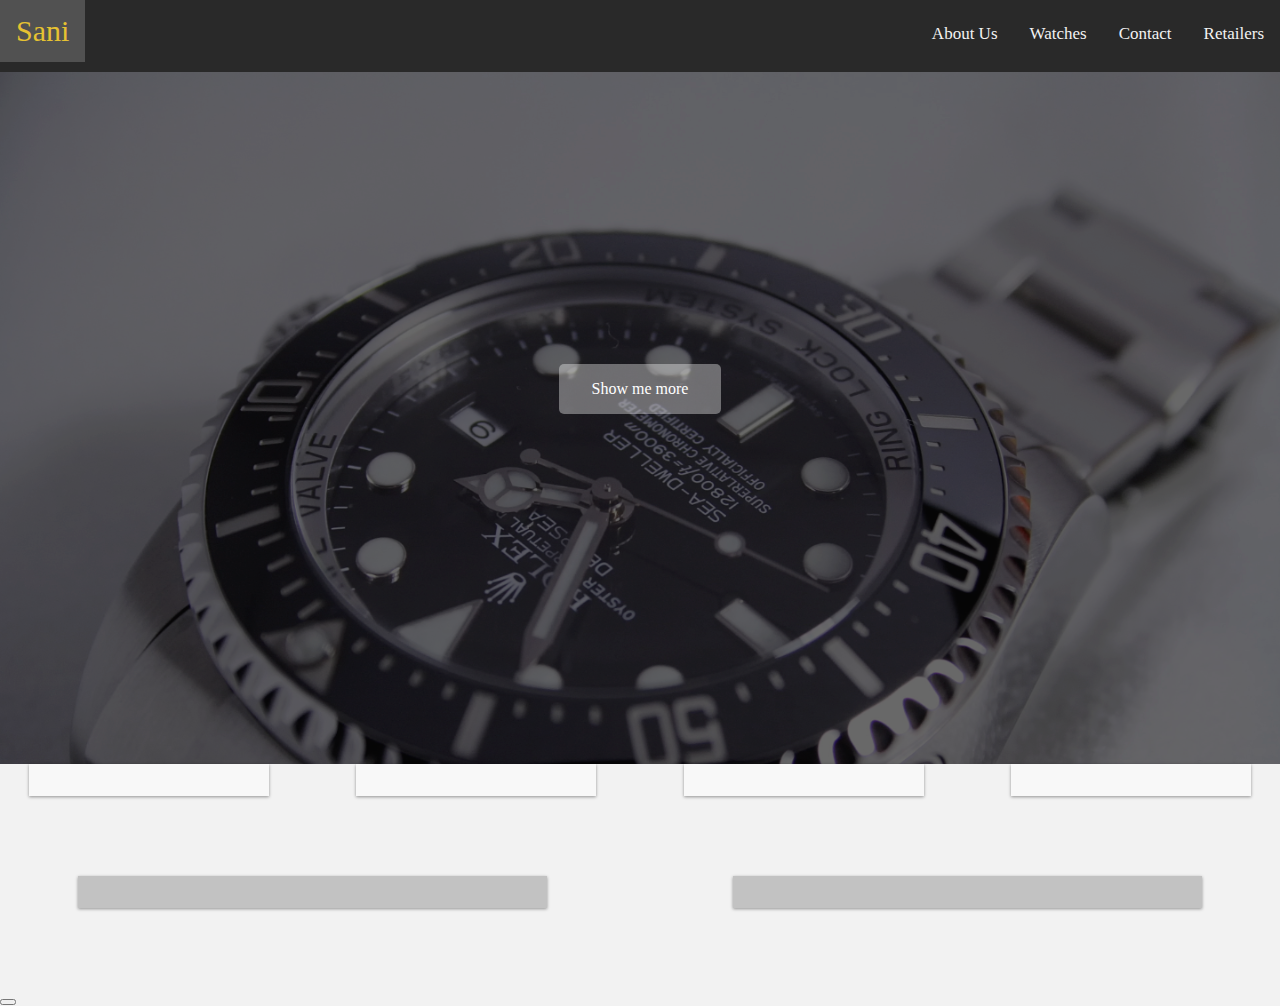
==== index.html @ 87c69438 "Add files via upload" ====
<!DOCTYPE html>
<html>
<head>
    <meta charset="utf-8" />
    <meta http-equiv="X-UA-Compatible" content="IE=edge">
    <title>Page Title</title>
    <meta name="viewport" content="width=device-width, initial-scale=1">
    <link rel="stylesheet" type="text/css" media="screen" href="style.css" />
    <script src="script.js"></script>
</head>
<body>
    <header class="navibar" id="mynavbar">
        <a class="Sani" style="float:left" href="index.html">Sani</a>
        <a href="subscribtion.html">Retailers</a>
        <a href="#projects">Contact</a>
        <a href="watches.html">Watches</a>
        <a href="#about">About Us</a>

    </header>
    <section class="home">
        <div class="showme">
                <a href="watches.html">Show me more</a>
        </div>
    </section>
    <section class="products">
        <div class="products__pro">
            <div class="products__box">
        </div>
        <div class="products__box">
        </div>
        <div class="products__box">
        </div>
        <div class="products__box">
        </div>
    </div>
    </section>
    <section class="field">
        <div>

        </div>
    </section>
    <section class="twofield">
        <div class="twofield__pro">
            <div class="twofield__box">
        </div>
        <div class="twofield__box">
        </div>
    </div>
    </section>
    <button>

    </button>
</body>
</html>
---- style.css ----
@import url('https://fonts.googleapis.com/css?family=Lato:100,300,300i,400');
html{
  scroll-behavior: smooth;
}
body{
    padding: 0;
    margin: 0;
    font-family: 'HelveticaNeue';
    background-color: #f2f2f2;
    overflow-x: hidden;
}

.home {
  background:

url(images/home.png);
background-color: rgb(5, 5, 5);
background-blend-mode: screen;
background-size: cover;
background-repeat: no-repeat;
background-position: center center;
height: 30vh;
width: 100vw;
text-align: center;
padding-top: 12em;
padding-bottom: 18%;
color: white;
}
.showme{
  margin-left: auto;
  margin-right: auto;
  border-radius: 5px;
  margin-top: 100px;
  width: 130px;
  padding: 1em;
  background-color: rgba(255, 255, 255, 0.37);
}
.home img{
  width: 100%;
  height: 100%;
  
}
.home a{
  text-decoration: none;
  color: white;
}
.products {
    padding-bottom: 5em; 
}
    .products__pro {
      display: grid;
      color: black;
      grid-template-columns: 1fr 1fr 1fr 1fr;
      grid-gap: 30px; 
    }
    .products__box {
      width: 70%;
      margin: 0 auto;
      box-shadow: 0 1px 3px rgba(0, 0, 0, 0.4);
      background: rgba(255, 255, 255, 0.45);
      padding: 1em 1em;
      text-align: center; 
    }
  
     .twofield {
        padding-bottom: 5em; 
    }
        .twofield__pro {
          display: grid;
          color: black;
          grid-template-columns: 1fr 1fr;
          grid-gap: 30px; 
        }
        .twofield__box {
          width: 70%;
          margin: 0 auto;
          box-shadow: 0 1px 3px rgba(0, 0, 0, 0.4);
          background: rgba(136, 136, 136, 0.45);
          padding: 1em 1em;
          text-align: center; 
        }
        /* Header*/
        header{
          background-color: #292929;
          text-color: white;
          overflow: hidden;
          width: 100%;
          height: 4.5em;
      }
      header p{
          margin-top: 5px;
          margin-left: 0.5em;
          position: absolute;
          font-size: 2.7em;
        }
        .Sani{
          color: #E6C232 !important;
          font-size: 30px !important;
          margin-top: 0 !important;
        }
      
        .topnav {
          overflow: hidden;
          background-color: #333;
        }
        
        .navibar a {
          float: right;
          display: block;
          color: #f2f2f2;
          text-align: center;
          padding: 14px 16px;
          text-decoration: none;
          font-size: 17px;
          margin-top: 10px;
        }
        
        .navibar a:hover {
          background-color: rgba(141, 141, 141, 0.404);
        }
        .watchpage{
          background-color: #474747;
          height:500px;
        }
        .sub{
          height: 100%;
          margin: 0;
          padding: 0;
          background-color: #232323;
          
        }
        .subsc {
          display: grid;
          grid-template-columns: 1fr 1fr 1fr ;
          grid-gap: 50px; 
        }
        .subsc h2,.subsc h3{
          text-align: center;
        }
        .subsc h2{
        font-weight: 300;
        }
        .subsc h3{
          font-size: 25px;
        }
        .subsc p{
          margin-left:  15px;
        }
        .subscgold__box h2, .subscgold__box h3{
          color: #E6C232;
        }
        .subscgold__box h2{
          font-size: 35px !important;
          font-weight: lighter;
        }
        .subscgold__box{
          box-shadow: 0px 0px 12px 5px rgba(230,194,50,1);
          margin-top: 50px;
          margin-bottom: 50px;
          height: 550px !important;
        }
        .subsc__box{
          box-shadow: 0px 0px 12px 5px rgba(255,255,255,1);
          margin-top: 100px;
          margin-bottom: 50px;
          height: 500px;
        }
        .subsc__box, .subscgold__box{
          border-radius: 5px;
          margin-left: auto;
          margin-right: auto;
          color: white;
          background-color: #444444;
          width: 80%;
        }
        .subsc__box p, .subscgold__box p{
          margin-bottom: 30px;
        }
        .See1{
          text-align: center;
          margin-left: auto;
          margin-right: auto;
          border-radius: 5px;
          margin-top: 127px;
          margin-bottom: 15px;
          width: 140px;
          padding: 1em;
          background-color: rgba(126, 126, 126, 0.37);
        }
        .holder{
          height: 20px;
        }
        .See2{
          text-align: center;
          margin-left: auto;
          margin-right: auto;
          border-radius: 5px;
          margin-bottom: 15px;
          margin-top: 60px;
          width: 140px;
          padding: 1em;
          background-color: #E6C232;
          
        }

        .See1 a, .See2 a{
          
          text-decoration: none;
          color: white;
        }
        @media only screen and (min-width: 901px) {
          .subsc {
            height: 100vh;
          }
        }
        @media only screen and (max-width: 1085px) {
          .subsc {
            grid-gap: 0px;  
        }
        .subsc__box, .subscgold__box {
          width: 90%;
      }
      }
      @media only screen and (max-width: 900px) {
        .subsc {
          grid-template-columns: 1fr;

      }
      .subsc__box, .subscgold__box {
        width: 50%;
    }
    }
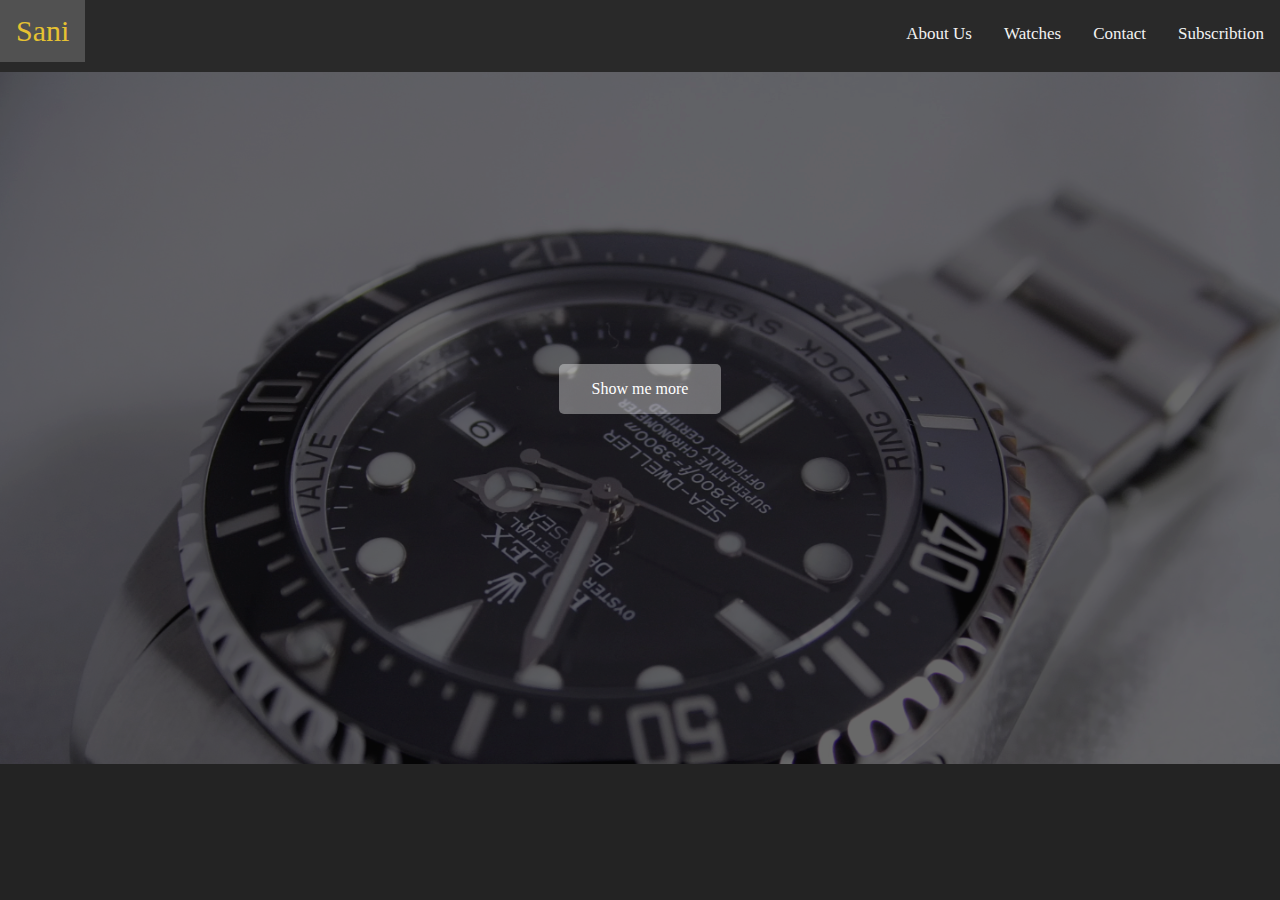
==== commit a46d6d93: "Add files via upload" ====
--- a/index.html
+++ b/index.html
@@ -11,7 +11,7 @@
 <body>
     <header class="navibar" id="mynavbar">
         <a class="Sani" style="float:left" href="index.html">Sani</a>
-        <a href="subscribtion.html">Retailers</a>
+        <a href="subscribtion.html">Subscribtion</a>
         <a href="#projects">Contact</a>
         <a href="watches.html">Watches</a>
         <a href="#about">About Us</a>
@@ -22,33 +22,5 @@
                 <a href="watches.html">Show me more</a>
         </div>
     </section>
-    <section class="products">
-        <div class="products__pro">
-            <div class="products__box">
-        </div>
-        <div class="products__box">
-        </div>
-        <div class="products__box">
-        </div>
-        <div class="products__box">
-        </div>
-    </div>
-    </section>
-    <section class="field">
-        <div>
-
-        </div>
-    </section>
-    <section class="twofield">
-        <div class="twofield__pro">
-            <div class="twofield__box">
-        </div>
-        <div class="twofield__box">
-        </div>
-    </div>
-    </section>
-    <button>
-
-    </button>
 </body>
 </html>--- a/style.css
+++ b/style.css
@@ -1,12 +1,13 @@
 @import url('https://fonts.googleapis.com/css?family=Lato:100,300,300i,400');
 html{
   scroll-behavior: smooth;
+  background-color: #232323;
+  color: white;
 }
 body{
     padding: 0;
     margin: 0;
     font-family: 'HelveticaNeue';
-    background-color: #f2f2f2;
     overflow-x: hidden;
 }
 
@@ -26,6 +27,59 @@
 padding-bottom: 18%;
 color: white;
 }
+/* login */
+.wrapper h1{
+  color: #E6C232;
+}
+.wrapper {
+  margin-top: 50px;
+  margin-left: auto;
+  margin-right: auto;
+  width: 460px;
+  padding: 10px;
+  text-align: center;
+  background-color: rgba(126, 126, 126, 0.37);
+  height: 600px;
+
+  
+}
+.login{
+  margin-left: auto;
+  margin-right: auto;
+  width: 40%;
+  text-align: left;
+}
+.login button{
+  text-decoration: none;
+  background-color: #E6C232;
+  border-radius: 10px;
+  color: white;
+  padding: 12px 20px;
+  display: block;
+  width: 100px;
+  cursor: pointer;
+  margin-bottom: 20px;
+  margin-top: 10px;
+  text-align: center;
+  margin-left: auto;
+  margin-right: auto;
+  border: #0C6400;
+  font-size: 1em;
+}
+input {
+  border: 1px solid white;
+  margin: 0;
+  padding: 0;
+  border-top: 0px;
+  border-left: 0px;
+  border-right: 0px;
+  background-color: rgba(43, 43, 43, 0);
+  color: white;
+  font-size: 1em;
+  padding-top: 0.5em;
+  margin-bottom: 10px;
+}
+
 .showme{
   margin-left: auto;
   margin-right: auto;
@@ -118,9 +172,29 @@
         .navibar a:hover {
           background-color: rgba(141, 141, 141, 0.404);
         }
+        /*watch
+        */
         .watchpage{
-          background-color: #474747;
-          height:500px;
+          background-color: #232323;
+        }
+        .sec1{
+          color: white;
+          float: left;
+          width: 20%
+        }
+        .sec1 input{
+          margin-bottom: 30px;
+        }
+        #order_review.woocommerce-checkout-review-order
+        .sec2{
+          color: white;
+          float: right;
+          width: 80%;
+        }
+        .sec1{
+          color: white;
+          float: left;
+          width: 20%
         }
         .sub{
           height: 100%;
@@ -175,6 +249,10 @@
         }
         .subsc__box p, .subscgold__box p{
           margin-bottom: 30px;
+        }
+        .watches__box a{
+          text-decoration: none;
+          color: white;
         }
         .See1{
           text-align: center;
@@ -208,6 +286,206 @@
           text-decoration: none;
           color: white;
         }
+        .watches__pro {
+          display: grid;
+          color: black;
+          grid-template-columns: 1fr 1fr 1fr 1fr;
+          grid-gap: 30px; 
+        }
+        .watches__box {
+          width: 90%;
+          margin: 0 auto;
+          box-shadow: 0 1px 3px rgba(0, 0, 0, 0.4);
+          background: #575757;
+          padding: 1em 1em;
+          color: white;
+          text-align: center; 
+        }
+        .watches__box img{
+          width: 50%;
+        }
+        .watches__box h3{
+          text-align: center;
+          color: #E6C232;
+        }
+        .Brand{
+          width: 80%;
+          border-bottom: 1px #E6C232 solid;
+        }
+        .sec1 h3{
+          border-bottom: 1px #E6C232 solid;
+          font-size: 25px;
+          border-width: 80%;
+          padding-bottom: 20px;
+        }
+        .range img{
+          width: 95%;
+          margin-bottom: 10px;
+        }
+        .range p{
+          width: 50%;
+          float: left;
+        }
+        .range{
+          width: 80%;
+          border-bottom: 1px #E6C232 solid;
+        }
+        .Condition{
+          width: 80%;
+        }
+        .se3 {
+          color: white;
+          float: left;
+          background-color: #232323;
+        }
+        .se2{
+          color: white;
+          float: right;
+          width: 55%;
+          background-color: #232323;
+          padding-top: 60px;
+        }
+        .se1{
+          color: white;
+          float: left;
+          width: 45%;
+          background-color: #232323;
+          padding-top: 60px;
+        
+        }
+        .imgcont{
+          margin-left: auto;
+          margin-right: auto;
+          text-align: center;
+          width: 90%;
+          margin-top: 25px;
+          padding-top: 30px;
+          padding-bottom: 30px;
+          background-color: #333333;
+        }
+        .imgcont img{
+          width: 60%;
+        }
+        .se1 p{
+          margin-left: 10px;
+        }
+        .se3 p{
+          margin-left: 10px;
+          margin-bottom: 150px;
+        }
+        .productpay{
+          width: 50%;
+          float: left;
+        }
+        .status{
+          margin-top: 10px;
+          float: right;
+          width: 45%;
+        }
+        .status p{
+          width: 50%;
+          float: left;
+          border-top: 1px #E6C232 solid;
+          
+        }
+        .payment{
+          border-bottom: 1px #E6C232 solid;
+        }
+        .payment img{
+          width: 60%;
+        }
+        .knopje {
+          text-decoration: none;
+          background-color: #E6C232;
+          border-radius: 4px;
+          color: white;
+          padding: 12px 70px;
+          cursor: pointer;
+          margin-bottom: 20px;
+          margin-top: 100px;
+          text-align: center;
+      }
+      .payment img:hover {
+        background-color: yellow;
+      }
+      .section1{
+        margin-left: 10px;
+        color: white;
+        float: left;
+        width: 30%;
+        background-color: #232323;
+        padding-top: 60px;
+      
+      }
+      .section2{
+        color: white;
+        float: left;
+        width: 30%;
+        background-color: #232323;
+        padding-top: 60px;
+      
+      }
+      .section3{
+        color: white;
+        float: left;
+        background-color: #232323;
+        padding-top: 60px;
+      
+      }
+      .section3 img{
+        width: 50px;
+        float: left;
+        margin-right: 8px;
+      }
+      .section1 h2{
+        color: #E6C232 ;
+      }
+      .section2 h2{
+        color: #E6C232 ;
+      }
+      .section3 h2{
+        color: #E6C232 ;
+      }
+      select{
+        background: #232323;
+        border: #8d8d8d solid 1px; 
+        color: white;
+        margin-bottom: 17px;
+        width: 100px;
+      }
+      b{
+        margin-top: 10px
+      }
+      .knop {
+        text-decoration: none;
+        background-color: #E6C232 ;
+        border-radius: 4px;
+        color: white;
+        padding: 12px 40px;
+        cursor: pointer;
+        margin-bottom: 20px;
+        margin-top: 10px;
+        text-align: center;
+    }
+   
+    .section3 .knop{
+      float: left;
+    }
+    .knop:hover{
+    background-color: rgb(161, 135, 31) ;
+    }
+    .thanks{
+      margin-left: auto;
+      margin-right: auto;
+      width: 60%;
+      text-align: left;
+    }
+    a.back{
+      color: rgb(84, 111, 231) ;
+    }
+    a.back:hover{
+      color: rgb(52, 77, 189) ;
+    }
         @media only screen and (min-width: 901px) {
           .subsc {
             height: 100vh;
@@ -229,4 +507,11 @@
       .subsc__box, .subscgold__box {
         width: 50%;
     }
-    }+    }
+    @media only screen and (max-width: 440px) {
+      .subsc__box, .subscgold__box {
+        width: 80%;
+    }
+
+    }
+    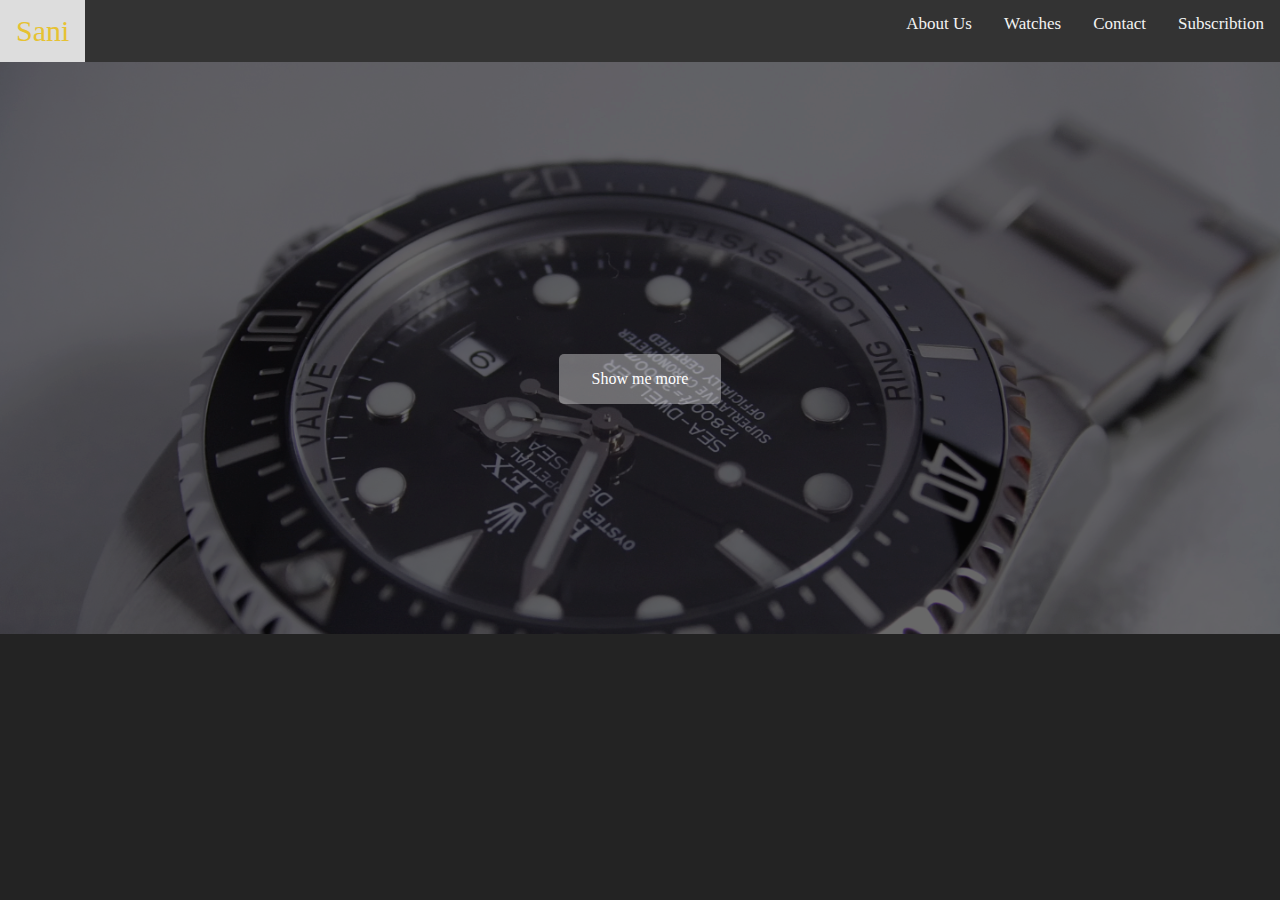
==== commit 4f8da4a4: "Add files via upload" ====
--- a/index.html
+++ b/index.html
@@ -7,15 +7,18 @@
     <meta name="viewport" content="width=device-width, initial-scale=1">
     <link rel="stylesheet" type="text/css" media="screen" href="style.css" />
     <script src="script.js"></script>
+    <link rel="stylesheet" href="https://cdnjs.cloudflare.com/ajax/libs/font-awesome/4.7.0/css/font-awesome.min.css">
 </head>
 <body>
-    <header class="navibar" id="mynavbar">
-        <a class="Sani" style="float:left" href="index.html">Sani</a>
+    <header class="topnav" id="myTopnav">
+        <a class="active" href="index.html">Sani</a>
         <a href="subscribtion.html">Subscribtion</a>
         <a href="#projects">Contact</a>
         <a href="watches.html">Watches</a>
         <a href="#about">About Us</a>
-
+        <a href="javascript:void(0);" class="icon" onclick="myFunction()">
+                <i class="fa fa-bars"></i>
+              </a>
     </header>
     <section class="home">
         <div class="showme">
--- a/style.css
+++ b/style.css
@@ -5,6 +5,7 @@
   color: white;
 }
 body{
+    height: 100%;
     padding: 0;
     margin: 0;
     font-family: 'HelveticaNeue';
@@ -20,7 +21,6 @@
 background-size: cover;
 background-repeat: no-repeat;
 background-position: center center;
-height: 30vh;
 width: 100vw;
 text-align: center;
 padding-top: 12em;
@@ -29,40 +29,39 @@
 }
 /* login */
 .wrapper h1{
-  color: #E6C232;
+  font-size: 50px;
+  font-weight: 100;
+  color: white;
 }
 .wrapper {
-  margin-top: 50px;
-  margin-left: auto;
-  margin-right: auto;
+  margin-left: 25px;
   width: 460px;
-  padding: 10px;
-  text-align: center;
-  background-color: rgba(126, 126, 126, 0.37);
-  height: 600px;
-
-  
+  text-align: left;
 }
 .login{
-  margin-left: auto;
-  margin-right: auto;
-  width: 40%;
+  width: 100%;
   text-align: left;
+}
+.login a{
+  margin-right: 40px;
+  line-height: 50px;
+  color: rgb(27, 128, 245) !important;
+}
+.login a:hover{
+  color: rgb(52, 77, 189) !important;
 }
 .login button{
   text-decoration: none;
-  background-color: #E6C232;
+  background-color: rgb(146, 146, 146);
   border-radius: 10px;
   color: white;
   padding: 12px 20px;
   display: block;
   width: 100px;
   cursor: pointer;
+  margin-top: 10px;
   margin-bottom: 20px;
-  margin-top: 10px;
   text-align: center;
-  margin-left: auto;
-  margin-right: auto;
   border: #0C6400;
   font-size: 1em;
 }
@@ -79,7 +78,9 @@
   padding-top: 0.5em;
   margin-bottom: 10px;
 }
-
+.wrapper input{
+  width: 100%;
+}
 .showme{
   margin-left: auto;
   margin-right: auto;
@@ -134,30 +135,76 @@
           text-align: center; 
         }
         /* Header*/
-        header{
-          background-color: #292929;
-          text-color: white;
-          overflow: hidden;
-          width: 100%;
-          height: 4.5em;
-      }
-      header p{
-          margin-top: 5px;
-          margin-left: 0.5em;
-          position: absolute;
-          font-size: 2.7em;
-        }
+       
         .Sani{
           color: #E6C232 !important;
           font-size: 30px !important;
           margin-top: 0 !important;
         }
-      
         .topnav {
           overflow: hidden;
           background-color: #333;
         }
         
+        .topnav a {
+          float: left;
+          display: block;
+          color: #f2f2f2;
+          text-align: center;
+          padding: 14px 16px;
+          text-decoration: none;
+          font-size: 17px;
+        }
+        
+        .topnav a:hover {
+          background-color: #ddd;
+          color: black;
+        }
+  
+        .topnav a.active {
+          color: #E6C232 !important;
+          font-size: 30px !important;
+          margin-top: 0 !important;
+        }
+        
+        .topnav .icon {
+          display: none;
+        }
+        @media screen and (min-width: 600px) {
+          .topnav a.active {
+            float: left;
+        }
+        .topnav a {
+          float: right;
+      }
+        }
+        @media screen and (max-width: 600px) {
+          .topnav a:not(:first-child) {display: none;}
+          .topnav a.icon {
+            float: right;
+            display: block;
+          }
+        }
+        
+        @media screen and (max-width: 600px) {
+          .topnav.responsive {position: relative;}
+          .topnav.responsive .icon {
+            position: absolute;
+            right: 0;
+            top: 0;
+          }
+          .topnav.responsive a {
+            float: none;
+            display: block;
+            text-align: left;
+          }
+        }
+      /*
+        .topnav {
+          overflow: hidden;
+          background-color: #333;
+        }
+        /*
         .navibar a {
           float: right;
           display: block;
@@ -172,11 +219,15 @@
         .navibar a:hover {
           background-color: rgba(141, 141, 141, 0.404);
         }
+
         /*watch
         */
-        .watchpage{
+        .watchpage {
+          margin-left: auto;
+          margin-right: auto;
+          width: 92%;
           background-color: #232323;
-        }
+      }
         .sec1{
           color: white;
           float: left;
@@ -185,13 +236,15 @@
         .sec1 input{
           margin-bottom: 30px;
         }
-        #order_review.woocommerce-checkout-review-order
+     
         .sec2{
+          margin-right: 10px;
           color: white;
           float: right;
-          width: 80%;
+          width: 75%;
         }
         .sec1{
+          margin-left: 10px;
           color: white;
           float: left;
           width: 20%
@@ -384,6 +437,7 @@
         }
         .status p{
           width: 50%;
+          padding-top: 5px;
           float: left;
           border-top: 1px #E6C232 solid;
           
@@ -393,6 +447,7 @@
         }
         .payment img{
           width: 60%;
+          margin-bottom: 7px;
         }
         .knopje {
           text-decoration: none;
@@ -454,6 +509,7 @@
         width: 100px;
       }
       b{
+        line-height: 25px;
         margin-top: 10px
       }
       .knop {
@@ -498,7 +554,8 @@
         .subsc__box, .subscgold__box {
           width: 90%;
       }
-      }
+      
+    }
       @media only screen and (max-width: 900px) {
         .subsc {
           grid-template-columns: 1fr;
@@ -507,11 +564,78 @@
       .subsc__box, .subscgold__box {
         width: 50%;
     }
-    }
+    .sec2{
+      margin-left: 15px;
+      width: 95%;
+      float: left;
+    }
+    .sec1{
+      margin-left: 10px;
+      width: 100%
+    }
+    .watches__pro {
+      grid-template-columns: 1fr 1fr;
+      grid-gap: 30px;
+    }
+    .watches__box{
+      width: 80%;
+    }
+    .se1{
+      width: 100%;
+    }
+    .se2 {
+        float: left;
+        width: 100%;
+        margin-bottom: 20px;
+  }
+  .se3{
+    text-align: center;
+    margin-bottom: 40px;
+    width: 100%;
+  }
+  .se3 p {
+    margin-left: 10px;
+    margin-bottom: 40px;
+}
+.productpay {
+  text-align: center;
+  float: none;
+  width: 100%;
+}
+.status {
+  margin-top: 20px;
+  width: 100%;
+  float:none;
+}
+  }
+
     @media only screen and (max-width: 440px) {
       .subsc__box, .subscgold__box {
         width: 80%;
     }
 
     }
-    +    @media only screen and (max-width: 511px){
+      .wrapper{
+          margin-left: auto;
+          margin-right: auto;
+          width: 90%;
+      }
+      .wrapper input {
+        width: 80%;
+      }
+    }
+    @media only screen and (max-width: 700px){
+      .section1{
+        width:100%;
+      }
+      .section2{
+        width: 100%;
+      }
+      .section1 input{
+        width: 60%;
+        }
+      .section2 input{
+      width: 60%;
+      }
+    }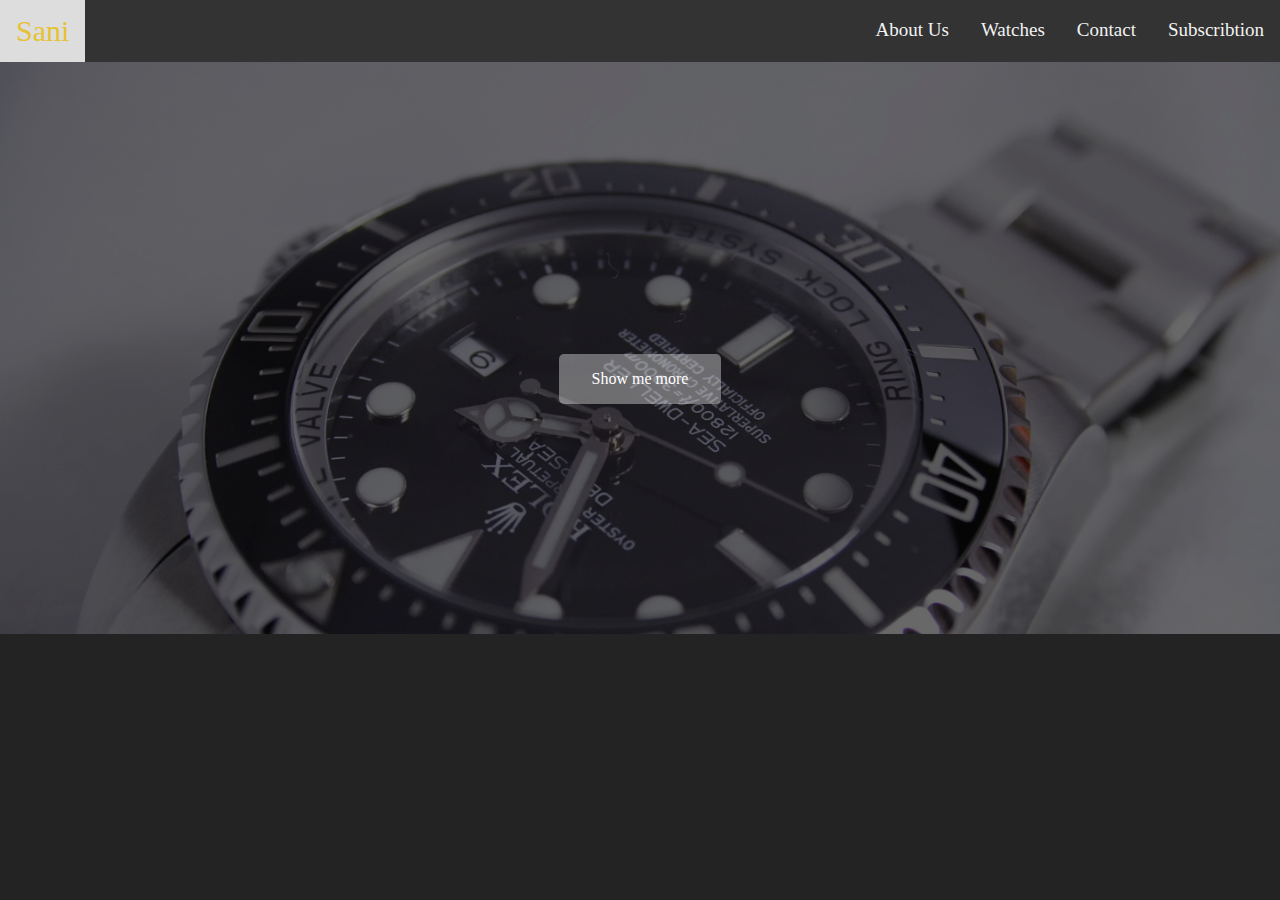
==== commit 2757eb38: "Add files via upload" ====
--- a/index.html
+++ b/index.html
@@ -15,7 +15,7 @@
         <a href="subscribtion.html">Subscribtion</a>
         <a href="#projects">Contact</a>
         <a href="watches.html">Watches</a>
-        <a href="#about">About Us</a>
+        <a href="aboutus.html">About Us</a>
         <a href="javascript:void(0);" class="icon" onclick="myFunction()">
                 <i class="fa fa-bars"></i>
               </a>
--- a/style.css
+++ b/style.css
@@ -1,10 +1,12 @@
 @import url('https://fonts.googleapis.com/css?family=Lato:100,300,300i,400');
-html{
-  scroll-behavior: smooth;
-  background-color: #232323;
-  color: white;
-}
-body{
+
+html {
+    scroll-behavior: smooth;
+    background-color: #232323;
+    color: white;
+}
+
+body {
     height: 100%;
     padding: 0;
     margin: 0;
@@ -13,629 +15,748 @@
 }
 
 .home {
-  background:
-
-url(images/home.png);
-background-color: rgb(5, 5, 5);
-background-blend-mode: screen;
-background-size: cover;
-background-repeat: no-repeat;
-background-position: center center;
-width: 100vw;
-text-align: center;
-padding-top: 12em;
-padding-bottom: 18%;
-color: white;
-}
+    background: url(images/home.png);
+    background-color: rgb(5, 5, 5);
+    background-blend-mode: screen;
+    background-size: cover;
+    background-repeat: no-repeat;
+    background-position: center center;
+    width: 100vw;
+    text-align: center;
+    padding-top: 12em;
+    padding-bottom: 18%;
+    color: white;
+}
+
 /* login */
-.wrapper h1{
-  font-size: 50px;
-  font-weight: 100;
-  color: white;
-}
+.wrapper h1 {
+    font-size: 50px;
+    font-weight: 100;
+    color: white;
+}
+
 .wrapper {
-  margin-left: 25px;
-  width: 460px;
-  text-align: left;
-}
-.login{
-  width: 100%;
-  text-align: left;
-}
-.login a{
-  margin-right: 40px;
-  line-height: 50px;
-  color: rgb(27, 128, 245) !important;
-}
-.login a:hover{
-  color: rgb(52, 77, 189) !important;
-}
-.login button{
-  text-decoration: none;
-  background-color: rgb(146, 146, 146);
-  border-radius: 10px;
-  color: white;
-  padding: 12px 20px;
-  display: block;
-  width: 100px;
-  cursor: pointer;
-  margin-top: 10px;
-  margin-bottom: 20px;
-  text-align: center;
-  border: #0C6400;
-  font-size: 1em;
-}
+    margin-left: 25px;
+    width: 460px;
+    text-align: left;
+}
+
+.login {
+    width: 100%;
+    text-align: left;
+}
+
+.login a {
+    margin-right: 40px;
+    line-height: 50px;
+    color: rgb(27, 128, 245) !important;
+}
+
+.login a:hover {
+    color: rgb(52, 77, 189) !important;
+}
+
+.login button {
+    text-decoration: none;
+    background-color: rgb(146, 146, 146);
+    border-radius: 10px;
+    color: white;
+    padding: 12px 20px;
+    display: block;
+    width: 100px;
+    cursor: pointer;
+    margin-top: 10px;
+    margin-bottom: 20px;
+    text-align: center;
+    border: #0C6400;
+    font-size: 1em;
+}
+
 input {
-  border: 1px solid white;
-  margin: 0;
-  padding: 0;
-  border-top: 0px;
-  border-left: 0px;
-  border-right: 0px;
-  background-color: rgba(43, 43, 43, 0);
-  color: white;
-  font-size: 1em;
-  padding-top: 0.5em;
-  margin-bottom: 10px;
-}
-.wrapper input{
-  width: 100%;
-}
-.showme{
-  margin-left: auto;
-  margin-right: auto;
-  border-radius: 5px;
-  margin-top: 100px;
-  width: 130px;
-  padding: 1em;
-  background-color: rgba(255, 255, 255, 0.37);
-}
-.home img{
-  width: 100%;
-  height: 100%;
-  
-}
-.home a{
-  text-decoration: none;
-  color: white;
-}
+    border: 1px solid white;
+    margin: 0;
+    padding: 0;
+    border-top: 0px;
+    border-left: 0px;
+    border-right: 0px;
+    background-color: rgba(43, 43, 43, 0);
+    color: white;
+    font-size: 1em;
+    padding-top: 0.5em;
+    margin-bottom: 10px;
+}
+
+.wrapper input {
+    width: 100%;
+}
+
+.showme {
+    margin-left: auto;
+    margin-right: auto;
+    border-radius: 5px;
+    margin-top: 100px;
+    width: 130px;
+    padding: 1em;
+    background-color: rgba(255, 255, 255, 0.37);
+}
+
+.home img {
+    width: 100%;
+    height: 100%;
+
+}
+
+.home a {
+    text-decoration: none;
+    color: white;
+}
+
 .products {
-    padding-bottom: 5em; 
-}
-    .products__pro {
-      display: grid;
-      color: black;
-      grid-template-columns: 1fr 1fr 1fr 1fr;
-      grid-gap: 30px; 
-    }
-    .products__box {
-      width: 70%;
-      margin: 0 auto;
-      box-shadow: 0 1px 3px rgba(0, 0, 0, 0.4);
-      background: rgba(255, 255, 255, 0.45);
-      padding: 1em 1em;
-      text-align: center; 
-    }
-  
-     .twofield {
-        padding-bottom: 5em; 
-    }
-        .twofield__pro {
-          display: grid;
-          color: black;
-          grid-template-columns: 1fr 1fr;
-          grid-gap: 30px; 
-        }
-        .twofield__box {
-          width: 70%;
-          margin: 0 auto;
-          box-shadow: 0 1px 3px rgba(0, 0, 0, 0.4);
-          background: rgba(136, 136, 136, 0.45);
-          padding: 1em 1em;
-          text-align: center; 
-        }
-        /* Header*/
-       
-        .Sani{
-          color: #E6C232 !important;
-          font-size: 30px !important;
-          margin-top: 0 !important;
-        }
-        .topnav {
-          overflow: hidden;
-          background-color: #333;
-        }
-        
-        .topnav a {
-          float: left;
-          display: block;
-          color: #f2f2f2;
-          text-align: center;
-          padding: 14px 16px;
-          text-decoration: none;
-          font-size: 17px;
-        }
-        
-        .topnav a:hover {
-          background-color: #ddd;
-          color: black;
-        }
-  
-        .topnav a.active {
-          color: #E6C232 !important;
-          font-size: 30px !important;
-          margin-top: 0 !important;
-        }
-        
-        .topnav .icon {
-          display: none;
-        }
-        @media screen and (min-width: 600px) {
-          .topnav a.active {
-            float: left;
-        }
-        .topnav a {
-          float: right;
-      }
-        }
-        @media screen and (max-width: 600px) {
-          .topnav a:not(:first-child) {display: none;}
-          .topnav a.icon {
-            float: right;
-            display: block;
-          }
-        }
-        
-        @media screen and (max-width: 600px) {
-          .topnav.responsive {position: relative;}
-          .topnav.responsive .icon {
-            position: absolute;
-            right: 0;
-            top: 0;
-          }
-          .topnav.responsive a {
-            float: none;
-            display: block;
-            text-align: left;
-          }
-        }
-      /*
-        .topnav {
-          overflow: hidden;
-          background-color: #333;
-        }
-        /*
-        .navibar a {
-          float: right;
-          display: block;
-          color: #f2f2f2;
-          text-align: center;
-          padding: 14px 16px;
-          text-decoration: none;
-          font-size: 17px;
-          margin-top: 10px;
-        }
-        
-        .navibar a:hover {
-          background-color: rgba(141, 141, 141, 0.404);
-        }
-
-        /*watch
-        */
-        .watchpage {
-          margin-left: auto;
-          margin-right: auto;
-          width: 92%;
-          background-color: #232323;
-      }
-        .sec1{
-          color: white;
-          float: left;
-          width: 20%
-        }
-        .sec1 input{
-          margin-bottom: 30px;
-        }
-     
-        .sec2{
-          margin-right: 10px;
-          color: white;
-          float: right;
-          width: 75%;
-        }
-        .sec1{
-          margin-left: 10px;
-          color: white;
-          float: left;
-          width: 20%
-        }
-        .sub{
-          height: 100%;
-          margin: 0;
-          padding: 0;
-          background-color: #232323;
-          
-        }
-        .subsc {
-          display: grid;
-          grid-template-columns: 1fr 1fr 1fr ;
-          grid-gap: 50px; 
-        }
-        .subsc h2,.subsc h3{
-          text-align: center;
-        }
-        .subsc h2{
-        font-weight: 300;
-        }
-        .subsc h3{
-          font-size: 25px;
-        }
-        .subsc p{
-          margin-left:  15px;
-        }
-        .subscgold__box h2, .subscgold__box h3{
-          color: #E6C232;
-        }
-        .subscgold__box h2{
-          font-size: 35px !important;
-          font-weight: lighter;
-        }
-        .subscgold__box{
-          box-shadow: 0px 0px 12px 5px rgba(230,194,50,1);
-          margin-top: 50px;
-          margin-bottom: 50px;
-          height: 550px !important;
-        }
-        .subsc__box{
-          box-shadow: 0px 0px 12px 5px rgba(255,255,255,1);
-          margin-top: 100px;
-          margin-bottom: 50px;
-          height: 500px;
-        }
-        .subsc__box, .subscgold__box{
-          border-radius: 5px;
-          margin-left: auto;
-          margin-right: auto;
-          color: white;
-          background-color: #444444;
-          width: 80%;
-        }
-        .subsc__box p, .subscgold__box p{
-          margin-bottom: 30px;
-        }
-        .watches__box a{
-          text-decoration: none;
-          color: white;
-        }
-        .See1{
-          text-align: center;
-          margin-left: auto;
-          margin-right: auto;
-          border-radius: 5px;
-          margin-top: 127px;
-          margin-bottom: 15px;
-          width: 140px;
-          padding: 1em;
-          background-color: rgba(126, 126, 126, 0.37);
-        }
-        .holder{
-          height: 20px;
-        }
-        .See2{
-          text-align: center;
-          margin-left: auto;
-          margin-right: auto;
-          border-radius: 5px;
-          margin-bottom: 15px;
-          margin-top: 60px;
-          width: 140px;
-          padding: 1em;
-          background-color: #E6C232;
-          
-        }
-
-        .See1 a, .See2 a{
-          
-          text-decoration: none;
-          color: white;
-        }
-        .watches__pro {
-          display: grid;
-          color: black;
-          grid-template-columns: 1fr 1fr 1fr 1fr;
-          grid-gap: 30px; 
-        }
-        .watches__box {
-          width: 90%;
-          margin: 0 auto;
-          box-shadow: 0 1px 3px rgba(0, 0, 0, 0.4);
-          background: #575757;
-          padding: 1em 1em;
-          color: white;
-          text-align: center; 
-        }
-        .watches__box img{
-          width: 50%;
-        }
-        .watches__box h3{
-          text-align: center;
-          color: #E6C232;
-        }
-        .Brand{
-          width: 80%;
-          border-bottom: 1px #E6C232 solid;
-        }
-        .sec1 h3{
-          border-bottom: 1px #E6C232 solid;
-          font-size: 25px;
-          border-width: 80%;
-          padding-bottom: 20px;
-        }
-        .range img{
-          width: 95%;
-          margin-bottom: 10px;
-        }
-        .range p{
-          width: 50%;
-          float: left;
-        }
-        .range{
-          width: 80%;
-          border-bottom: 1px #E6C232 solid;
-        }
-        .Condition{
-          width: 80%;
-        }
-        .se3 {
-          color: white;
-          float: left;
-          background-color: #232323;
-        }
-        .se2{
-          color: white;
-          float: right;
-          width: 55%;
-          background-color: #232323;
-          padding-top: 60px;
-        }
-        .se1{
-          color: white;
-          float: left;
-          width: 45%;
-          background-color: #232323;
-          padding-top: 60px;
-        
-        }
-        .imgcont{
-          margin-left: auto;
-          margin-right: auto;
-          text-align: center;
-          width: 90%;
-          margin-top: 25px;
-          padding-top: 30px;
-          padding-bottom: 30px;
-          background-color: #333333;
-        }
-        .imgcont img{
-          width: 60%;
-        }
-        .se1 p{
-          margin-left: 10px;
-        }
-        .se3 p{
-          margin-left: 10px;
-          margin-bottom: 150px;
-        }
-        .productpay{
-          width: 50%;
-          float: left;
-        }
-        .status{
-          margin-top: 10px;
-          float: right;
-          width: 45%;
-        }
-        .status p{
-          width: 50%;
-          padding-top: 5px;
-          float: left;
-          border-top: 1px #E6C232 solid;
-          
-        }
-        .payment{
-          border-bottom: 1px #E6C232 solid;
-        }
-        .payment img{
-          width: 60%;
-          margin-bottom: 7px;
-        }
-        .knopje {
-          text-decoration: none;
-          background-color: #E6C232;
-          border-radius: 4px;
-          color: white;
-          padding: 12px 70px;
-          cursor: pointer;
-          margin-bottom: 20px;
-          margin-top: 100px;
-          text-align: center;
-      }
-      .payment img:hover {
-        background-color: yellow;
-      }
-      .section1{
+    padding-bottom: 5em;
+}
+
+.products__pro {
+    display: grid;
+    color: black;
+    grid-template-columns: 1fr 1fr 1fr 1fr;
+    grid-gap: 30px;
+}
+
+.products__box {
+    width: 70%;
+    margin: 0 auto;
+    box-shadow: 0 1px 3px rgba(0, 0, 0, 0.4);
+    background: rgba(255, 255, 255, 0.45);
+    padding: 1em 1em;
+    text-align: center;
+}
+
+.twofield {
+    padding-bottom: 5em;
+}
+
+.twofield__pro {
+    display: grid;
+    color: black;
+    grid-template-columns: 1fr 1fr;
+    grid-gap: 30px;
+}
+
+.twofield__box {
+    width: 70%;
+    margin: 0 auto;
+    box-shadow: 0 1px 3px rgba(0, 0, 0, 0.4);
+    background: rgba(136, 136, 136, 0.45);
+    padding: 1em 1em;
+    text-align: center;
+}
+
+/* Header*/
+
+.Sani {
+    color: #E6C232 !important;
+    font-size: 30px !important;
+    margin-top: 0 !important;
+}
+
+.topnav {
+    overflow: hidden;
+    background-color: #333;
+}
+
+.topnav a {
+    float: left;
+    display: block;
+    color: #f2f2f2;
+    text-align: center;
+    margin-top: 5px;
+    padding: 14px 16px;
+    text-decoration: none;
+    font-size: 19px;
+}
+
+.topnav a:hover {
+    background-color: #ddd;
+    color: black;
+}
+
+.topnav a.active {
+    color: #E6C232 !important;
+    font-size: 30px !important;
+    margin-top: 0 !important;
+}
+
+.topnav .icon {
+    display: none;
+}
+
+@media screen and (min-width: 600px) {
+    .topnav a.active {
+        float: left;
+    }
+
+    .topnav a {
+        float: right;
+    }
+}
+
+@media screen and (max-width: 600px) {
+    .topnav a:not(:first-child) {
+        display: none;
+    }
+
+    .topnav a.icon {
+        float: right;
+        display: block;
+    }
+}
+
+@media screen and (max-width: 600px) {
+    .topnav.responsive {
+        position: relative;
+    }
+
+    .topnav.responsive .icon {
+        position: absolute;
+        right: 0;
+        top: 0;
+    }
+
+    .topnav.responsive a {
+        float: none;
+        display: block;
+        text-align: left;
+    }
+}
+
+/*
+  .topnav {
+    overflow: hidden;
+    background-color: #333;
+  }
+  /*
+  .navibar a {
+    float: right;
+    display: block;
+    color: #f2f2f2;
+    text-align: center;
+    padding: 14px 16px;
+    text-decoration: none;
+    font-size: 17px;
+    margin-top: 10px;
+  }
+
+  .navibar a:hover {
+    background-color: rgba(141, 141, 141, 0.404);
+  }
+
+  /*watch
+  */
+.watchpage {
+    margin-left: auto;
+    margin-right: auto;
+    width: 92%;
+    background-color: #232323;
+}
+
+.sec1 {
+    color: white;
+    float: left;
+    width: 20%
+}
+
+.sec1 input {
+    margin-bottom: 30px;
+}
+
+.sec2 {
+    margin-right: 10px;
+    color: white;
+    float: right;
+    width: 75%;
+}
+
+.sec1 {
+    margin-left: 10px;
+    color: white;
+    float: left;
+    width: 20%
+}
+
+.sub {
+    height: 100%;
+    margin: 0;
+    padding: 0;
+    background-color: #232323;
+
+}
+
+.subsc {
+    display: grid;
+    grid-template-columns: 1fr 1fr 1fr;
+    grid-gap: 50px;
+}
+
+.subsc h2, .subsc h3 {
+    text-align: center;
+}
+
+.subsc h2 {
+    font-weight: 300;
+}
+
+.subsc h3 {
+    font-size: 25px;
+}
+
+.subsc p {
+    margin-left: 15px;
+}
+
+.subscgold__box h2, .subscgold__box h3 {
+    color: #E6C232;
+}
+
+.subscgold__box h2 {
+    font-size: 35px !important;
+    font-weight: lighter;
+}
+
+.subscgold__box {
+    box-shadow: 0px 0px 12px 5px rgba(230, 194, 50, 1);
+    margin-top: 50px;
+    margin-bottom: 50px;
+    height: 550px !important;
+}
+
+.subsc__box {
+    box-shadow: 0px 0px 12px 5px rgba(255, 255, 255, 1);
+    margin-top: 100px;
+    margin-bottom: 50px;
+    height: 500px;
+}
+
+.subsc__box, .subscgold__box {
+    border-radius: 5px;
+    margin-left: auto;
+    margin-right: auto;
+    color: white;
+    background-color: #444444;
+    width: 80%;
+}
+
+.subsc__box p, .subscgold__box p {
+    margin-bottom: 30px;
+}
+
+.watches__box a {
+    text-decoration: none;
+    color: white;
+}
+
+.See1 {
+    text-align: center;
+    margin-left: auto;
+    margin-right: auto;
+    border-radius: 5px;
+    margin-top: 127px;
+    margin-bottom: 15px;
+    width: 140px;
+    padding: 1em;
+    background-color: rgba(126, 126, 126, 0.37);
+}
+
+.holder {
+    height: 20px;
+}
+
+.See2 {
+    text-align: center;
+    margin-left: auto;
+    margin-right: auto;
+    border-radius: 5px;
+    margin-bottom: 15px;
+    margin-top: 60px;
+    width: 140px;
+    padding: 1em;
+    background-color: #E6C232;
+
+}
+
+.See1 a, .See2 a {
+
+    text-decoration: none;
+    color: white;
+}
+
+.watches__pro {
+    display: grid;
+    color: black;
+    grid-template-columns: 1fr 1fr 1fr 1fr;
+    grid-gap: 30px;
+}
+
+.watches__box {
+    width: 90%;
+    margin: 0 auto;
+    box-shadow: 0 1px 3px rgba(0, 0, 0, 0.4);
+    background-color: #303030;
+    padding: 1em 1em;
+    color: white;
+    text-align: center;
+}
+
+.watches__box img {
+    width: 50%;
+}
+
+.watches__box h3 {
+    text-align: center;
+    color: #E6C232;
+}
+
+.Brand {
+    width: 80%;
+    border-bottom: 1px #E6C232 solid;
+}
+
+.sec1 h3 {
+    border-bottom: 1px #E6C232 solid;
+    font-size: 25px;
+    border-width: 80%;
+    padding-bottom: 20px;
+}
+
+.range img {
+    width: 95%;
+    margin-bottom: 10px;
+}
+
+.range p {
+    width: 50%;
+    float: left;
+}
+
+.range {
+    width: 80%;
+    border-bottom: 1px #E6C232 solid;
+}
+
+.Condition {
+    width: 80%;
+}
+
+.se3 {
+    color: white;
+    float: left;
+    background-color: #232323;
+}
+
+.se2 {
+    color: white;
+    float: right;
+    width: 55%;
+    background-color: #232323;
+    padding-top: 60px;
+}
+
+.se1 {
+    color: white;
+    float: left;
+    width: 45%;
+    background-color: #232323;
+    padding-top: 60px;
+
+}
+
+.imgcont {
+    margin-left: auto;
+    margin-right: auto;
+    text-align: center;
+    width: 90%;
+    margin-top: 25px;
+    padding-top: 30px;
+    padding-bottom: 30px;
+    background-color: #333333;
+}
+
+.singleproduct-imgcont .imgcont {
+    box-shadow: 0px 0px 12px 5px rgba(230, 194, 50, 1);
+    background-color: #232323;
+}
+
+.singleproduct1 .imgcont {
+    box-shadow: 0px 0px 12px 5px rgba(230, 194, 50, 1);
+}
+
+.imgcont img {
+    width: 60%;
+}
+
+.se1 p {
+    margin-left: 10px;
+}
+
+.se3 p {
+    margin-left: 10px;
+    margin-bottom: 150px;
+}
+
+.productpay {
+    width: 50%;
+    float: left;
+}
+
+.status {
+    margin-top: 10px;
+    float: right;
+    width: 45%;
+}
+
+.status p {
+    width: 50%;
+    padding-top: 5px;
+    float: left;
+    border-top: 1px #E6C232 solid;
+
+}
+
+.payment {
+    border-bottom: 1px #E6C232 solid;
+}
+
+.payment-icons {
+  display: table;
+}
+
+.payment-icons-in {
+  display: table-cell;
+}
+
+.payment-icons-in img:hover {
+  background-color: #E6C232;
+}
+
+.knopje {
+    text-decoration: none;
+    background-color: #E6C232;
+    border-radius: 4px;
+    color: white;
+    padding: 12px 70px;
+    cursor: pointer;
+    margin-bottom: 20px;
+    margin-top: 100px;
+    text-align: center;
+}
+
+.section1 {
+    margin-left: 10px;
+    color: white;
+    float: left;
+    width: 30%;
+    background-color: #232323;
+    padding-top: 60px;
+
+}
+
+.section2 {
+    color: white;
+    float: left;
+    width: 30%;
+    background-color: #232323;
+    padding-top: 60px;
+
+}
+
+.section3 {
+    color: white;
+    float: left;
+    background-color: #232323;
+    padding-top: 60px;
+
+}
+
+.section3 img {
+    width: 50px;
+    float: left;
+    margin-right: 8px;
+}
+
+.section1 h2 {
+    color: #E6C232;
+}
+
+.section2 h2 {
+    color: #E6C232;
+}
+
+.section3 h2 {
+    color: #E6C232;
+}
+
+select {
+    background: #232323;
+    border: #8d8d8d solid 1px;
+    color: white;
+    margin-bottom: 17px;
+    width: 100px;
+}
+
+b {
+    line-height: 25px;
+    margin-top: 10px
+}
+
+.knop {
+    text-decoration: none;
+    background-color: #E6C232;
+    border-radius: 4px;
+    color: white;
+    padding: 12px 40px;
+    cursor: pointer;
+    margin-bottom: 20px;
+    margin-top: 10px;
+    text-align: center;
+}
+
+.section3 .knop {
+    float: left;
+}
+
+.knop:hover {
+    background-color: rgb(161, 135, 31);
+}
+
+.thanks {
+    margin-left: auto;
+    margin-right: auto;
+    width: 60%;
+    text-align: left;
+}
+
+a.back {
+    color: rgb(84, 111, 231);
+}
+
+a.back:hover {
+    color: rgb(52, 77, 189);
+}
+
+@media only screen and (min-width: 901px) {
+    .subsc {
+        height: 100vh;
+    }
+}
+
+@media only screen and (max-width: 1085px) {
+    .subsc {
+        grid-gap: 0px;
+    }
+
+    .subsc__box, .subscgold__box {
+        width: 90%;
+    }
+
+}
+
+@media only screen and (max-width: 900px) {
+    .subsc {
+        grid-template-columns: 1fr;
+
+    }
+
+    .subsc__box, .subscgold__box {
+        width: 50%;
+    }
+
+    .sec2 {
+        margin-left: 15px;
+        width: 95%;
+        float: left;
+    }
+
+    .sec1 {
         margin-left: 10px;
-        color: white;
-        float: left;
-        width: 30%;
-        background-color: #232323;
-        padding-top: 60px;
-      
-      }
-      .section2{
-        color: white;
-        float: left;
-        width: 30%;
-        background-color: #232323;
-        padding-top: 60px;
-      
-      }
-      .section3{
-        color: white;
-        float: left;
-        background-color: #232323;
-        padding-top: 60px;
-      
-      }
-      .section3 img{
-        width: 50px;
-        float: left;
-        margin-right: 8px;
-      }
-      .section1 h2{
-        color: #E6C232 ;
-      }
-      .section2 h2{
-        color: #E6C232 ;
-      }
-      .section3 h2{
-        color: #E6C232 ;
-      }
-      select{
-        background: #232323;
-        border: #8d8d8d solid 1px; 
-        color: white;
-        margin-bottom: 17px;
-        width: 100px;
-      }
-      b{
-        line-height: 25px;
-        margin-top: 10px
-      }
-      .knop {
-        text-decoration: none;
-        background-color: #E6C232 ;
-        border-radius: 4px;
-        color: white;
-        padding: 12px 40px;
-        cursor: pointer;
-        margin-bottom: 20px;
-        margin-top: 10px;
-        text-align: center;
-    }
-   
-    .section3 .knop{
-      float: left;
-    }
-    .knop:hover{
-    background-color: rgb(161, 135, 31) ;
-    }
-    .thanks{
-      margin-left: auto;
-      margin-right: auto;
-      width: 60%;
-      text-align: left;
-    }
-    a.back{
-      color: rgb(84, 111, 231) ;
-    }
-    a.back:hover{
-      color: rgb(52, 77, 189) ;
-    }
-        @media only screen and (min-width: 901px) {
-          .subsc {
-            height: 100vh;
-          }
-        }
-        @media only screen and (max-width: 1085px) {
-          .subsc {
-            grid-gap: 0px;  
-        }
-        .subsc__box, .subscgold__box {
-          width: 90%;
-      }
-      
-    }
-      @media only screen and (max-width: 900px) {
-        .subsc {
-          grid-template-columns: 1fr;
-
-      }
-      .subsc__box, .subscgold__box {
-        width: 50%;
-    }
-    .sec2{
-      margin-left: 15px;
-      width: 95%;
-      float: left;
-    }
-    .sec1{
-      margin-left: 10px;
-      width: 100%
-    }
+        width: 100%
+    }
+
     .watches__pro {
-      grid-template-columns: 1fr 1fr;
-      grid-gap: 30px;
-    }
-    .watches__box{
-      width: 80%;
-    }
-    .se1{
-      width: 100%;
-    }
+        grid-template-columns: 1fr 1fr;
+        grid-gap: 30px;
+    }
+
+    .watches__box {
+        width: 80%;
+    }
+
+    .se1 {
+        width: 100%;
+    }
+
     .se2 {
         float: left;
         width: 100%;
         margin-bottom: 20px;
-  }
-  .se3{
-    text-align: center;
-    margin-bottom: 40px;
-    width: 100%;
-  }
-  .se3 p {
-    margin-left: 10px;
-    margin-bottom: 40px;
-}
-.productpay {
-  text-align: center;
-  float: none;
-  width: 100%;
-}
-.status {
-  margin-top: 20px;
-  width: 100%;
-  float:none;
-}
-  }
-
-    @media only screen and (max-width: 440px) {
-      .subsc__box, .subscgold__box {
+    }
+
+    .se3 {
+        text-align: center;
+        margin-bottom: 40px;
+        width: 100%;
+    }
+
+    .se3 p {
+        margin-left: 10px;
+        margin-bottom: 40px;
+    }
+
+    .productpay {
+        text-align: center;
+        float: none;
+        width: 100%;
+    }
+
+    .status {
+        margin-top: 20px;
+        width: 100%;
+        float: none;
+    }
+
+}
+
+@media only screen and (max-width: 440px) {
+    .subsc__box, .subscgold__box {
         width: 80%;
     }
 
-    }
-    @media only screen and (max-width: 511px){
-      .wrapper{
-          margin-left: auto;
-          margin-right: auto;
-          width: 90%;
-      }
-      .wrapper input {
+}
+
+@media only screen and (max-width: 511px) {
+    .wrapper {
+        margin-left: auto;
+        margin-right: auto;
+        width: 90%;
+    }
+
+    .wrapper input {
         width: 80%;
-      }
-    }
-    @media only screen and (max-width: 700px){
-      .section1{
-        width:100%;
-      }
-      .section2{
+    }
+}
+
+@media only screen and (max-width: 700px) {
+    .section1 {
         width: 100%;
-      }
-      .section1 input{
+    }
+
+    .section2 {
+        width: 100%;
+    }
+
+    .section1 input {
         width: 60%;
-        }
-      .section2 input{
-      width: 60%;
-      }
-    }+    }
+
+    .section2 input {
+        width: 60%;
+    }
+}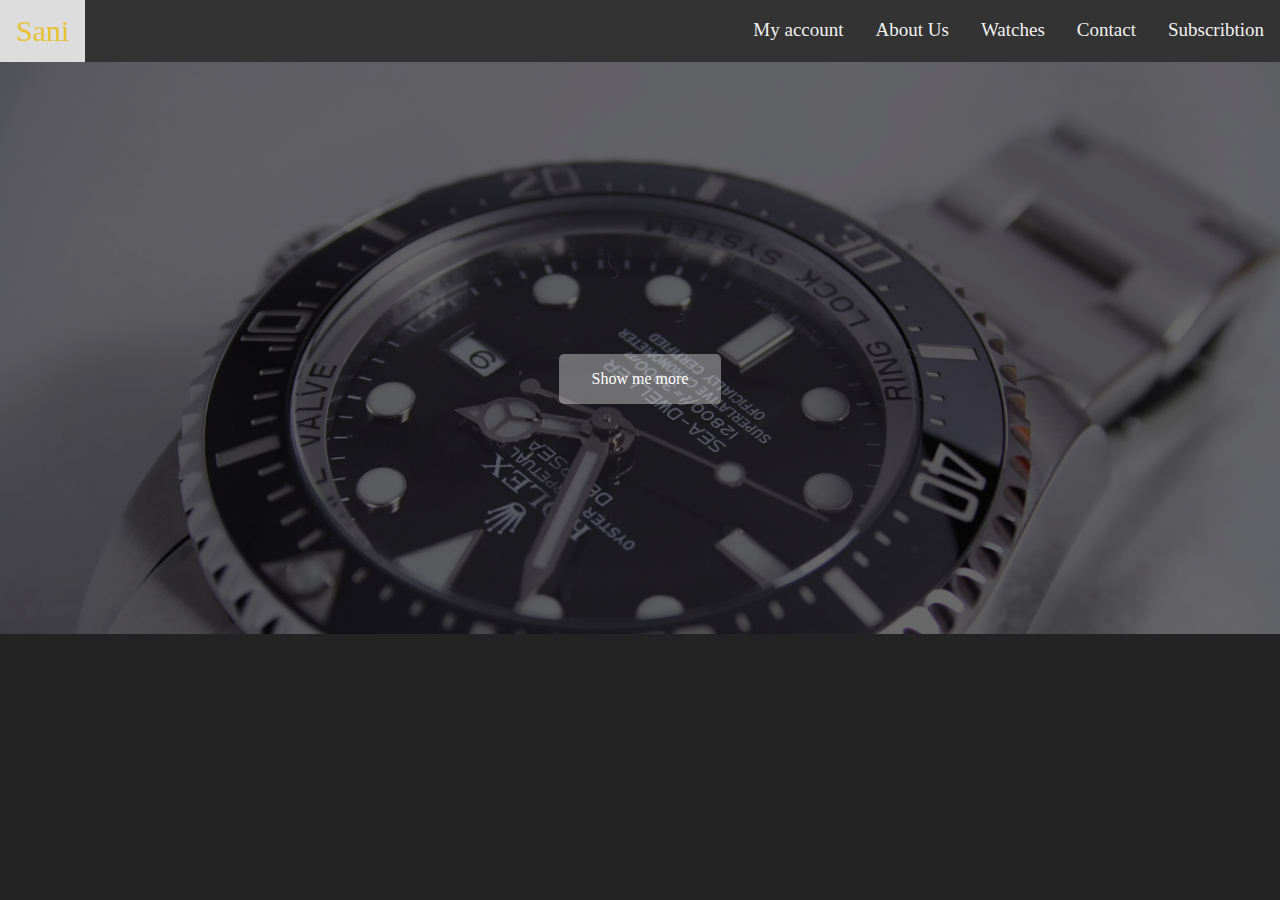
==== commit 57a27920: "Add files via upload" ====
--- a/index.html
+++ b/index.html
@@ -3,7 +3,7 @@
 <head>
     <meta charset="utf-8" />
     <meta http-equiv="X-UA-Compatible" content="IE=edge">
-    <title>Page Title</title>
+    <title>LandingPage</title>
     <meta name="viewport" content="width=device-width, initial-scale=1">
     <link rel="stylesheet" type="text/css" media="screen" href="style.css" />
     <script src="script.js"></script>
@@ -13,9 +13,10 @@
     <header class="topnav" id="myTopnav">
         <a class="active" href="index.html">Sani</a>
         <a href="subscribtion.html">Subscribtion</a>
-        <a href="#projects">Contact</a>
+        <a href="contact.html">Contact</a>
         <a href="watches.html">Watches</a>
         <a href="aboutus.html">About Us</a>
+        <a href="me.html">My account</a>
         <a href="javascript:void(0);" class="icon" onclick="myFunction()">
                 <i class="fa fa-bars"></i>
               </a>
--- a/style.css
+++ b/style.css
@@ -619,6 +619,18 @@
     text-align: center;
 }
 
+.aboutus-knop {
+    text-decoration: none;
+    background-color: #E6C232;
+    border-radius: 4px;
+    color: white;
+    padding: 12px 40px;
+    cursor: pointer;
+    text-align: center;
+    position: absolute;
+    margin-top: 36px;
+}
+
 .section3 .knop {
     float: left;
 }
@@ -642,6 +654,145 @@
     color: rgb(52, 77, 189);
 }
 
+.aboutus {
+    padding: 50px;
+}
+
+.aboutus-title {
+    font-size: 30px;
+    padding-bottom: 10px;
+    border-bottom: 1px solid #f2f2f2;
+}
+
+.aboutus-us {
+    width: 60%;
+    font-weight: 300;
+    font-size: 20px;
+    padding-top: 20px;
+    padding-bottom: 50px;
+}
+
+.aboutus-title-2 {
+    font-size: 30px;
+    padding-bottom: 10px;
+    border-bottom: 1px solid #f2f2f2;
+    text-align: right;
+    width: 100%;
+}
+
+.aboutus-us-2 {
+    width: 60%;
+    font-weight: 300;
+    font-size: 20px;
+    padding-top: 20px;
+    padding-bottom: 50px;
+    text-align: right;
+    float: right;
+}
+
+input[type=text], select, textarea {
+    width: 100%;
+    padding: 12px;
+    border: 1px solid #ccc;
+    border-radius: 4px;
+    box-sizing: border-box;
+    margin-top: 6px;
+    margin-bottom: 16px;
+    resize: vertical;
+}
+
+input[type=submit] {
+    background-color: #afa31c;
+    color: white;
+    padding: 12px 20px;
+    border: none;
+    border-radius: 4px;
+    cursor: pointer;
+}
+
+input[type=submit]:hover {
+    background-color: #a08a09;
+}
+
+.container {
+    border-radius: 5px;
+    padding: 20px;
+}
+
+  .modal {
+    display: none;
+    position: fixed;
+    z-index: 1;
+    padding-top: 100px;
+    left: 0;
+    top: 0;
+    width: 100%;
+    height: 100%;
+    overflow: auto;
+    background-color: rgb(0,0,0);
+    background-color: rgba(0,0,0,0.4);
+  }
+  
+  /* Modal Content */
+
+  .modal-content {
+    background-color: #4D4D4D;
+    margin: auto;
+    padding: 20px;
+    border: 1px solid #888;
+    width: 45%;
+  }
+  .modal-content h3{
+      color: #E6C232 !important;
+      font-size: 22px;
+  }
+  button#myBtn {
+    background-color: transparent;
+    text-align: left;
+    color: rgb(27, 128, 245) !important;
+    border: none;
+    margin-top: 10px;
+    margin-left: -5px;
+    font-size: 16px;
+}
+button#myBtn:hover{
+    cursor: pointer;
+    color: rgb(52, 77, 189);
+  }
+
+  /* The Close Button */
+  .close {
+    color: white;
+    float: right;
+    font-size: 28px;
+    font-weight: bold;
+  }
+  
+  .close:hover,
+  .close:focus {
+    color: #000;
+    text-decoration: none;
+    cursor: pointer;
+  }
+  .section4 {
+    color: white;
+    float: left;
+    width: 480px;
+    background-color: #232323;
+    padding-top: 60px;
+}
+  .me1 {
+      background-color: #303030;
+    border: grey 2px solid;
+    border-radius: 5px;
+    width: 80%;
+}
+.me1 p{
+    margin-left: 10px;
+}
+.me1 img{
+    width: 100%;
+}
 @media only screen and (min-width: 901px) {
     .subsc {
         height: 100vh;
@@ -660,6 +811,10 @@
 }
 
 @media only screen and (max-width: 900px) {
+    .section4 {
+        width: 100%;
+
+    }
     .subsc {
         grid-template-columns: 1fr;
 
@@ -721,7 +876,9 @@
         width: 100%;
         float: none;
     }
-
+    .modal-content {
+        width: 80%;
+      }
 }
 
 @media only screen and (max-width: 440px) {
@@ -746,6 +903,7 @@
 @media only screen and (max-width: 700px) {
     .section1 {
         width: 100%;
+        margin-left: 0px;
     }
 
     .section2 {
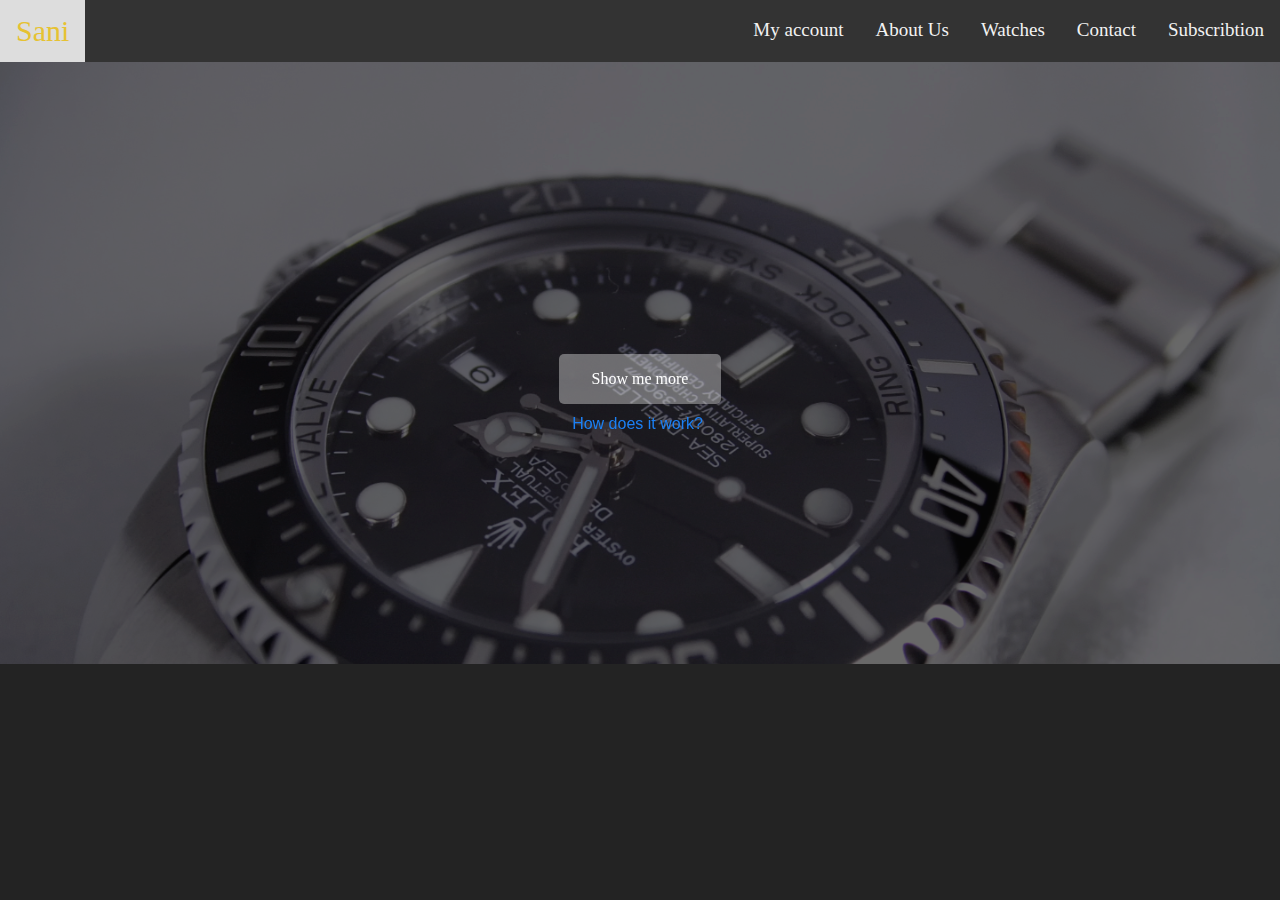
==== commit caae4cef: "Add files via upload" ====
--- a/index.html
+++ b/index.html
@@ -25,6 +25,59 @@
         <div class="showme">
                 <a href="watches.html">Show me more</a>
         </div>
+        <button id="myBtn">How does it work?</button>
+
+        <!-- The Modal -->
+        <div id="myModal" class="modal">
+
+            <!-- Modal content -->
+            <div class="modal-content">
+                <span class="close">&times;</span>
+                <h3>How does it work?</h3>
+                <p>When you sign up you get redirected to the landing page, which you're at right now
+                after that you need to choose a plan which you can do buy clicking the subscription box and choosing a plan
+                </p>
+                <p>Once purchased you get to enjoy the benefits your plan brings you,  for example: with the vip plan
+                you get exlusive benefits like, meet the people behind the big name brands. And get discounts that really add up</p>
+                <p>In the case that you have some questions you can just fill out our contact forum in order to get in to contact</p>
+                <br>
+                <p style="color: #f25360">NOTE: You won't be able to sell or buy without an account on our site.</p>
+            </div>
+
+        </div>
+
+        </div>
+    </section>
+
+
+    <!-- Trigger/Open The Modal -->
+    <script>
+        // Get the modal
+        var modal = document.getElementById("myModal");
+
+        // Get the button that opens the modal
+        var btn = document.getElementById("myBtn");
+
+        // Get the <span> element that closes the modal
+        var span = document.getElementsByClassName("close")[0];
+
+        // When the user clicks the button, open the modal
+        btn.onclick = function() {
+            modal.style.display = "block";
+        }
+
+        // When the user clicks on <span> (x), close the modal
+        span.onclick = function() {
+            modal.style.display = "none";
+        }
+
+        // When the user clicks anywhere outside of the modal, close it
+        window.onclick = function(event) {
+            if (event.target == modal) {
+                modal.style.display = "none";
+            }
+        }
+    </script>
     </section>
 </body>
 </html>--- a/style.css
+++ b/style.css
@@ -1,8 +1,10 @@
 @import url('https://fonts.googleapis.com/css?family=Lato:100,300,300i,400');
+@import url('https://fonts.googleapis.com/css2?family=Lato&display=swap');
 
 html {
     scroll-behavior: smooth;
     background-color: #232323;
+    font-family: 'HelveticaNeue';
     color: white;
 }
 
@@ -22,6 +24,7 @@
     background-repeat: no-repeat;
     background-position: center center;
     width: 100vw;
+    position: fixed;
     text-align: center;
     padding-top: 12em;
     padding-bottom: 18%;
@@ -483,6 +486,7 @@
 .singleproduct-imgcont .imgcont {
     box-shadow: 0px 0px 12px 5px rgba(230, 194, 50, 1);
     background-color: #232323;
+    margin-bottom: 50px;
 }
 
 .singleproduct1 .imgcont {
@@ -624,11 +628,11 @@
     background-color: #E6C232;
     border-radius: 4px;
     color: white;
-    padding: 12px 40px;
+    padding: 10px;
+    float: left;
     cursor: pointer;
     text-align: center;
-    position: absolute;
-    margin-top: 36px;
+    margin-top: 46px;
 }
 
 .section3 .knop {
@@ -643,7 +647,7 @@
     margin-left: auto;
     margin-right: auto;
     width: 60%;
-    text-align: left;
+    text-align: center;
 }
 
 a.back {
@@ -691,7 +695,7 @@
 }
 
 input[type=text], select, textarea {
-    width: 100%;
+    width: 60%;
     padding: 12px;
     border: 1px solid #ccc;
     border-radius: 4px;
@@ -702,7 +706,7 @@
 }
 
 input[type=submit] {
-    background-color: #afa31c;
+    background-color: #E6C232;
     color: white;
     padding: 12px 20px;
     border: none;
@@ -732,7 +736,9 @@
     background-color: rgb(0,0,0);
     background-color: rgba(0,0,0,0.4);
   }
-  
+  h2.thanksid{
+    text-align: center;
+  }
   /* Modal Content */
 
   .modal-content {
@@ -793,6 +799,20 @@
 .me1 img{
     width: 100%;
 }
+input.veldje {
+    border: 1px solid white;
+    margin: 0;
+    padding: 0;
+    width: 80%;
+    border-top: 0px;
+    border-left: 0px;
+    border-right: 0px;
+    background-color: rgba(43, 43, 43, 0);
+    color: white;
+    font-size: 1em;
+    padding-top: 0.5em;
+    margin-bottom: 10px;
+}
 @media only screen and (min-width: 901px) {
     .subsc {
         height: 100vh;
